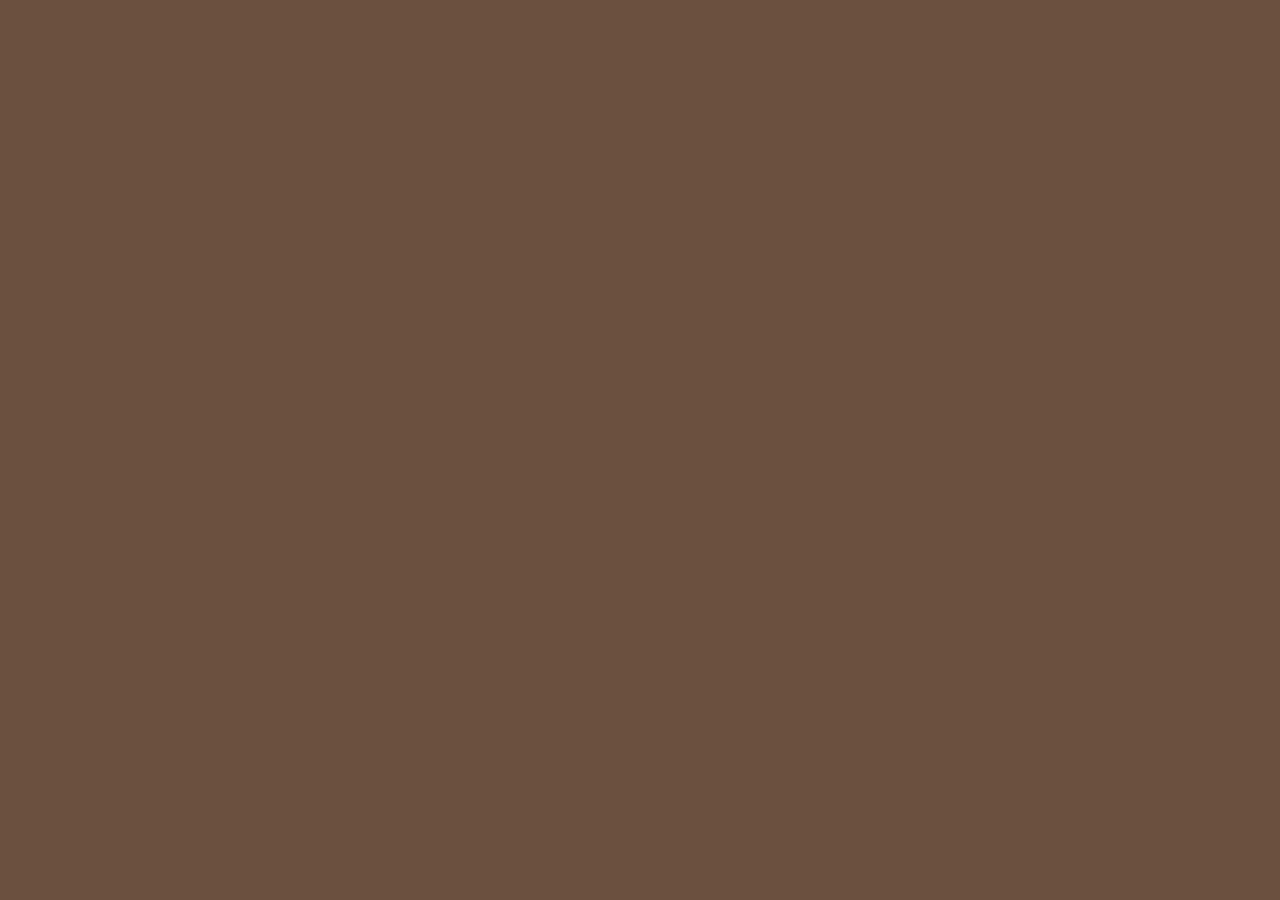
==== Projects-main/BEANS & BREW/baking_lessons.html @ 4438b0cf "first commit" ====
<!DOCTYPE html>
<html lang="en">
<head>
    <meta charset="UTF-8">
    <title>Booking Baking Lessons Online</title>
    <link rel="stylesheet" href="Style.css">
</head>
<body>
    <!-- content for booking baking lessons page -->
    <header>
        <!-- Header content -->
    </header>
    <main>
        <!-- Booking form for baking lessons -->
    </main>
</body>
</html>
---- Projects-main/BEANS & BREW/Style.css ----
/* Base styling for the Index page */
body {
    background-color: #6b503f; /* Background color for the body */
    margin: 0;
    padding: 0;
}

/* Styling for the header section */
header {
    background-color: #997050; /* Background color for the header */
    color: #fff; /* Text color */
    padding: 0px; /* Padding around the header */
    text-align: center; 
    font-family:'Courier New', Courier, monospace; 
}

/* Styling for the title section within the header */
.title-section {
    background-color: #6b503f; /* Background color for the title section */
    padding: 20px; 
    margin-bottom: 20px; 
}

/* Styling for the navigation options within the header */
.options-section {
    background-color: #997050; 
    display: flex; /* Use flexbox for layout */
    justify-content: space-around; 
    padding: 10px 0; 
}

/* Styling for each link in the navigation */
.options-section a {
    display: block; /* Display links as block elements */
    margin-bottom: 10px; /* Margin between links */
    color: white; /* Link text color */
    text-decoration: none; 
    padding: 10px 15px; /* Padding for links */
    border: 1px solid white; /* Border around links */
    border-radius: 5px; /* Rounded corners for links */
}

/* Styling when hovering over navigation links */
.options-section a:hover {
    background-color: #6b503f; 
    color: white; 
}

/* Styling for the main content section */
main {
    background-size: contain; 
    padding: 20px; 
    text-align: center; 
}

/* Styling for the container holding rectangles */
.rectangle-container {
    display: flex; 
    justify-content: space-around; 
    margin-top: 20px; /* Margin at the top of the rectangles */
}

/* Styling for individual rectangles */
.rectangle {
    background-color: #997050; 
    width: 200px; 
    padding: 10px; /* Padding inside rectangles */
    text-align: center; /* Center-aligns text inside rectangles */
}

/* Styling for images inside rectangles */
.rectangle img {
    max-width: 100%; 
    height: auto; 
    margin-bottom: 10px; 
}

/* Styling for paragraph text inside rectangles */
.rectangle p {
    margin: 0; 
}
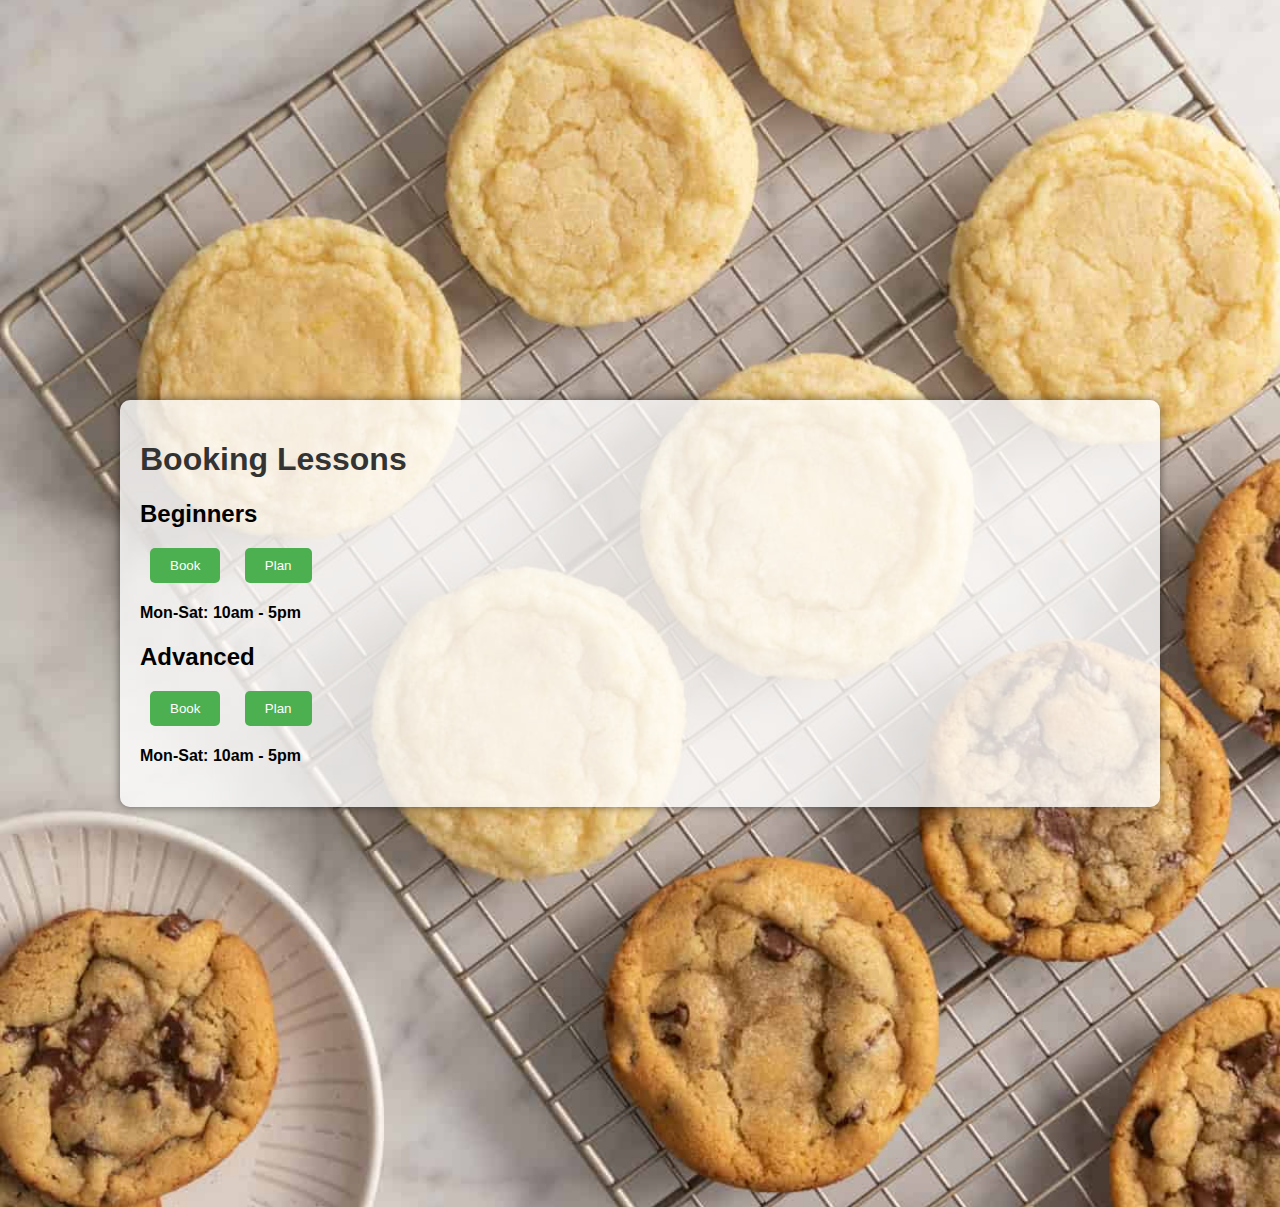
==== commit 20234161: "update all the new" ====
--- a/Projects-main/BEANS & BREW/baking_lessons.html
+++ b/Projects-main/BEANS & BREW/baking_lessons.html
@@ -2,16 +2,30 @@
 <html lang="en">
 <head>
     <meta charset="UTF-8">
-    <title>Booking Baking Lessons Online</title>
-    <link rel="stylesheet" href="Style.css">
+    <title>Book your baking lessons</title>
+    <link rel="stylesheet" href="baking_lessons.css">
 </head>
 <body>
-    <!-- content for booking baking lessons page -->
-    <header>
-        <!-- Header content -->
-    </header>
-    <main>
-        <!-- Booking form for baking lessons -->
-    </main>
+    <div class="container">
+        <h1>Booking Lessons</h1>
+        <div class="course-section">
+            <h2>Beginners</h2>
+            <div class="buttons">
+                <button class="book-button">Book</button>
+                <button class="plan-button">Plan</button>
+            </div>
+            <h4>Mon-Sat: 10am - 5pm</h4>
+        </div>
+
+        <div class="course-section">
+            <h2>Advanced</h2>
+            <div class="buttons">
+                <button class="book-button">Book</button>
+                <button class="plan-button">Plan</button>
+            </div>
+            <h4>Mon-Sat: 10am - 5pm</h4>
+        </div>
+    </div>
+
 </body>
-</html>+</html> --- a/Projects-main/BEANS & BREW/baking_lessons.css
+++ b/Projects-main/BEANS & BREW/baking_lessons.css
@@ -0,0 +1,36 @@
+body {
+    margin: 0;
+    padding: 0;
+    background-image: url('P2.1\ and\ P5.8.jpg'); 
+    background-size: cover; /* Ensure the background image covers the entire viewport */
+    background-position: center;
+    font-family: 'Arial', sans-serif; /* Use a suitable font */
+}
+
+.container {
+    max-width: 1000px; 
+    margin: 400px auto;
+    background-color: rgba(255, 255, 255, 0.8); /* White container with 80% opacity */
+    padding: 20px; 
+    border-radius: 10px; 
+    box-shadow: 0 0 10px rgba(0, 0, 0, 0.5); /* Box shadow for a subtle lift effect */
+}
+
+h1 {
+    color: #333; /* Dark text color for the title */
+    text-align: left; /
+}
+
+button {
+    padding: 10px 20px;
+    margin: 0 10px;
+    background-color: #4CAF50; /* Green button color - you can change it to your preference */
+    color: #fff; /* White text color */
+    border: none;
+    border-radius: 5px;
+    cursor: pointer;
+}
+
+button:hover {
+    background-color: #45a049; /* Darker green on hover */
+}